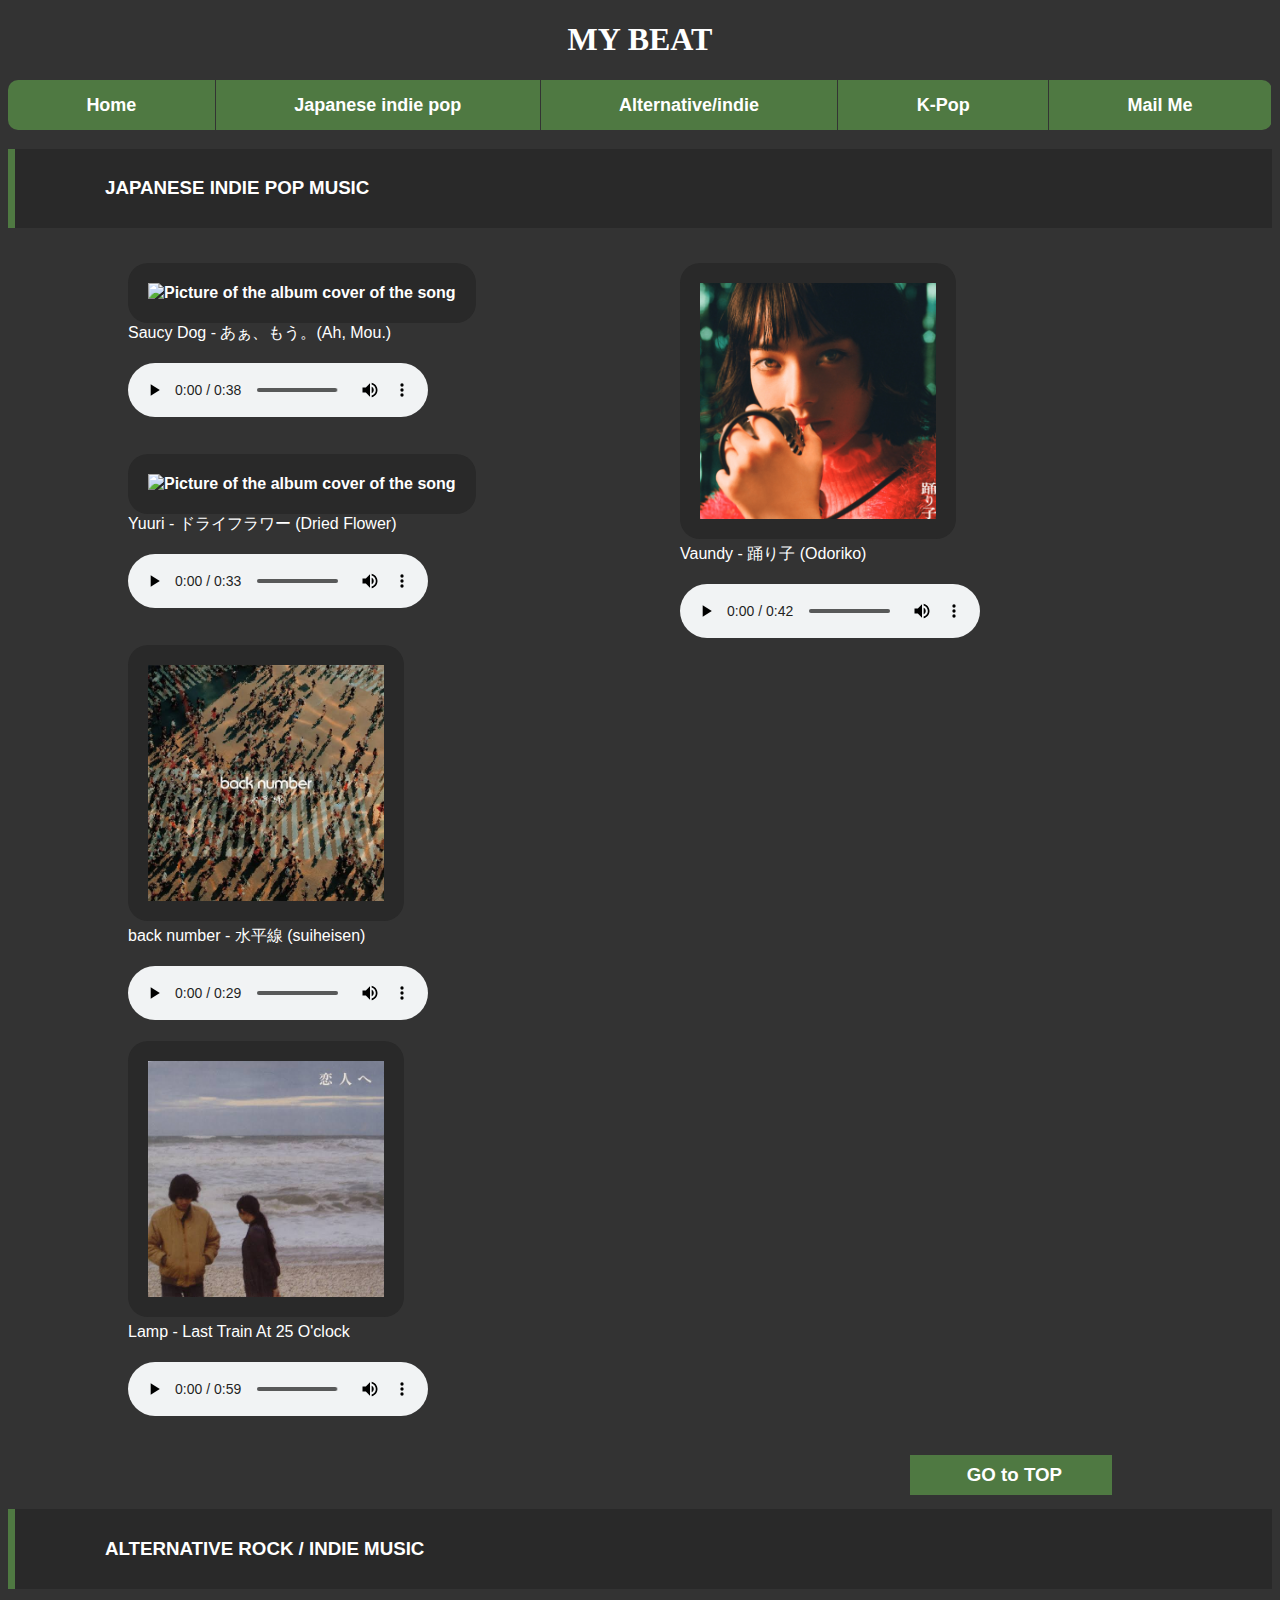
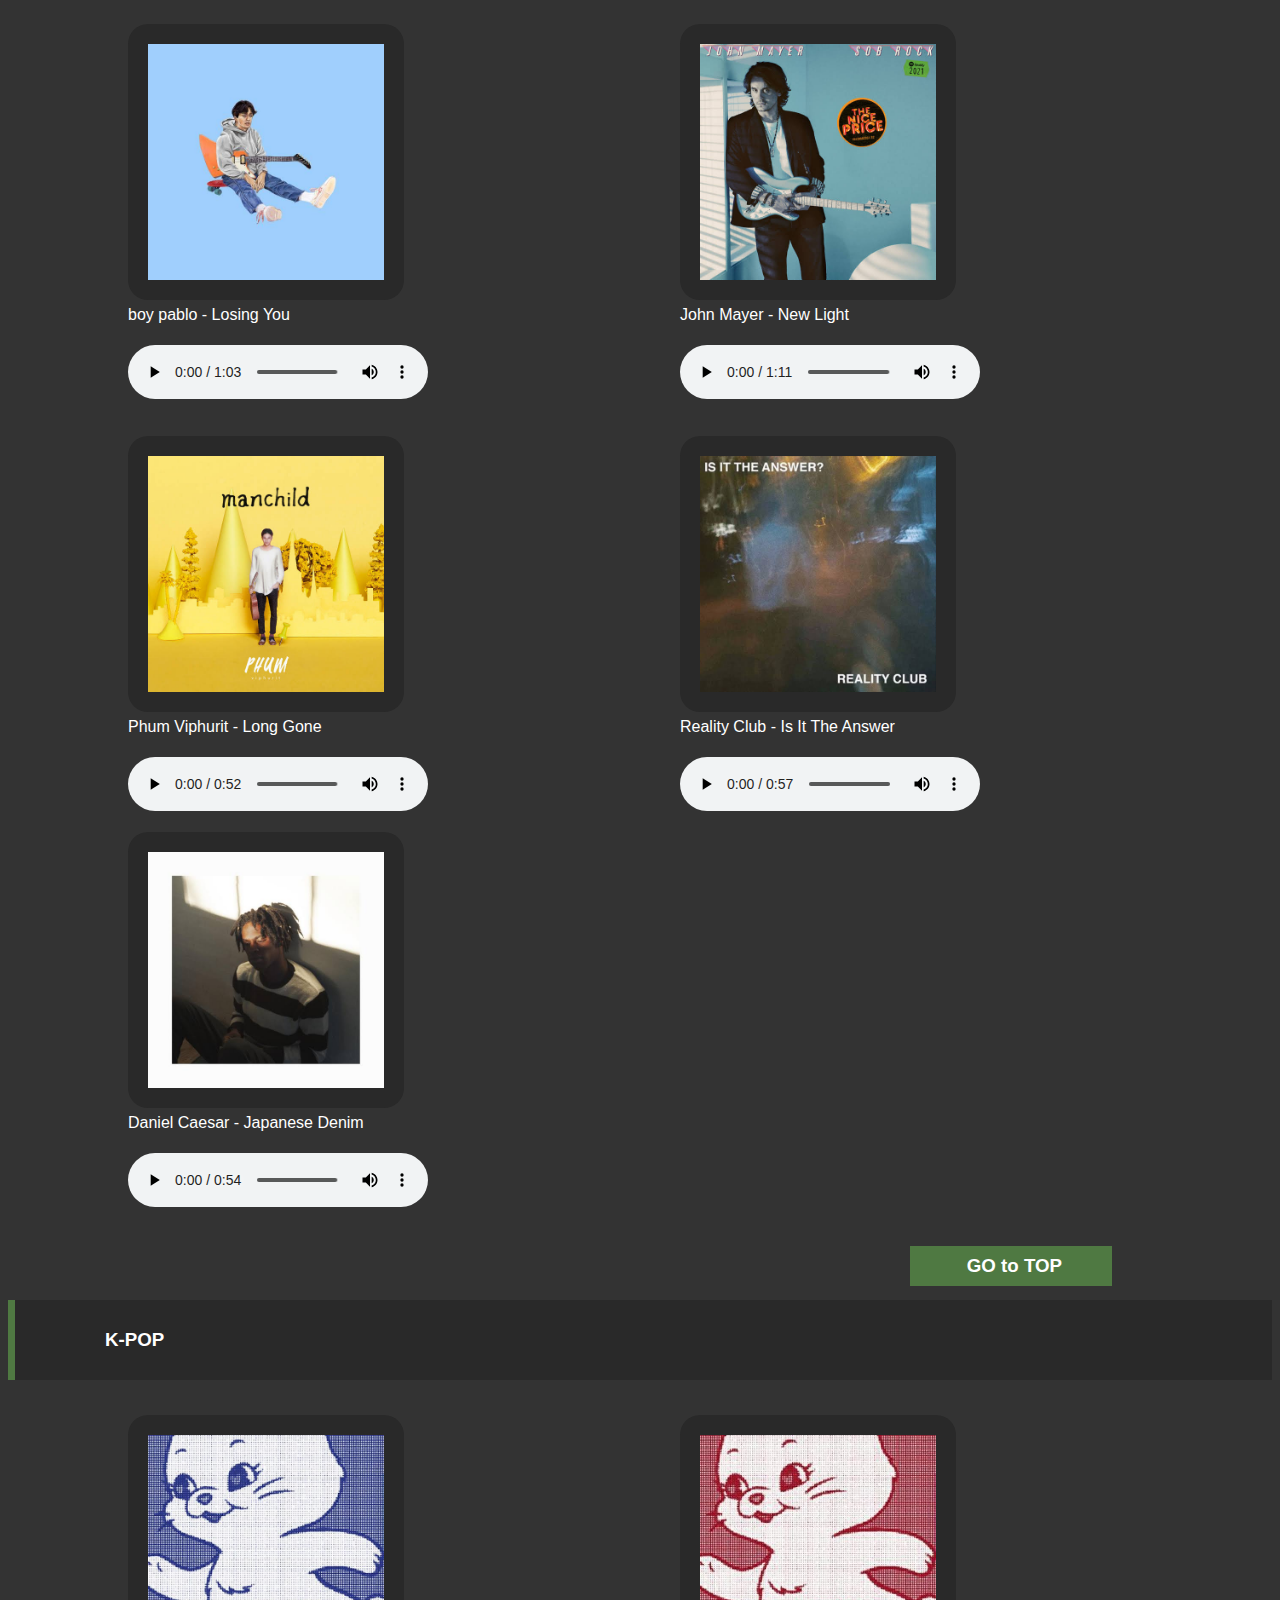
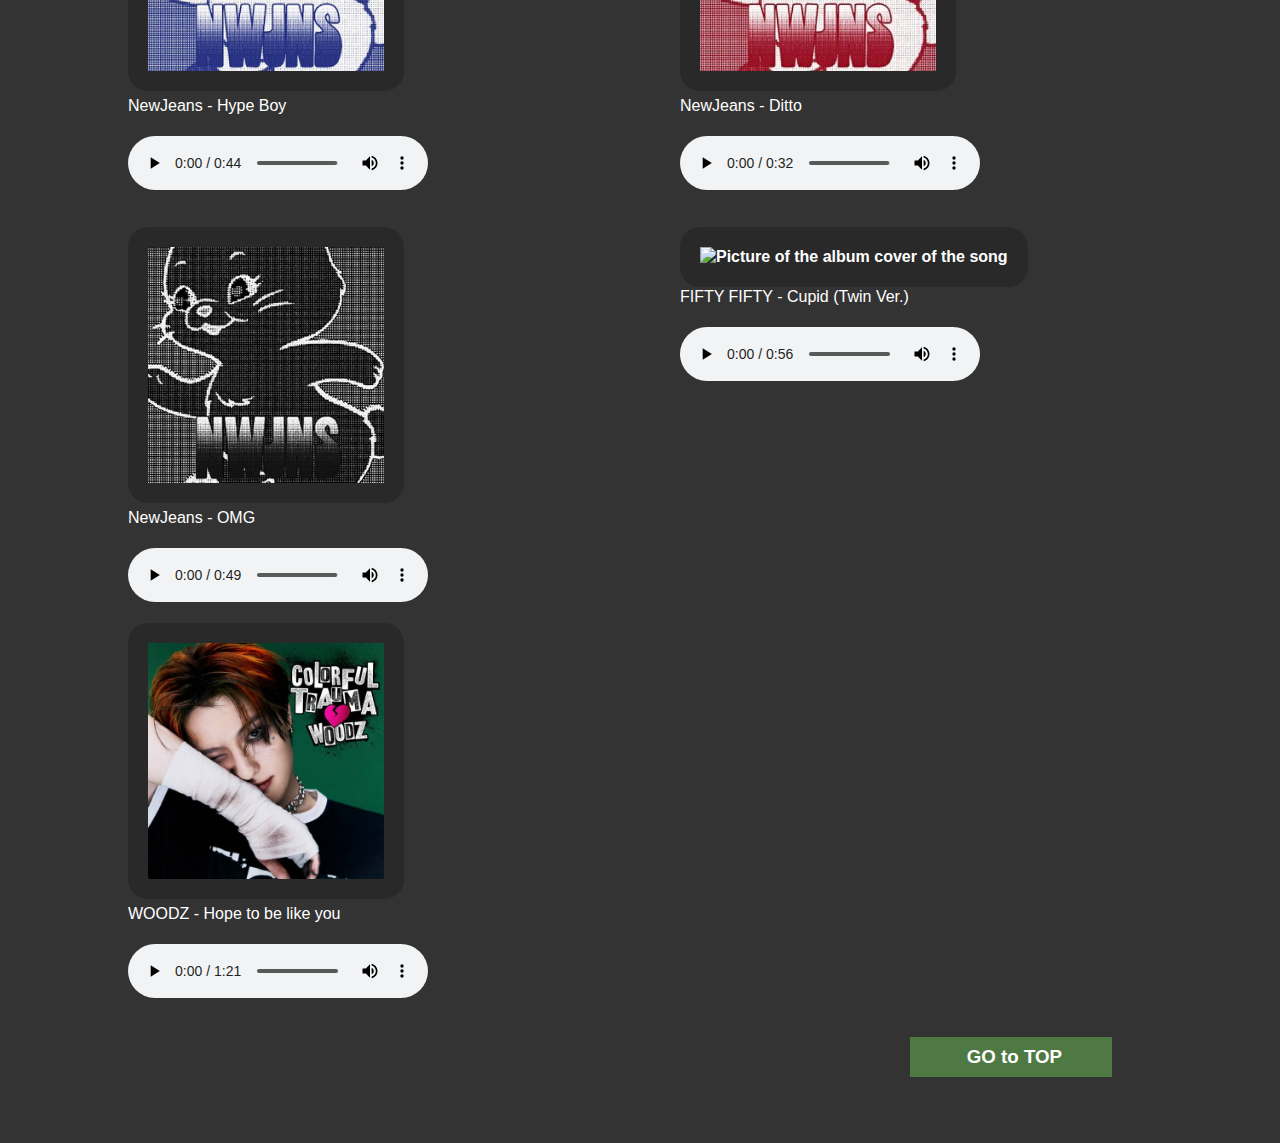
==== beat.html @ 1d6b4ab4 "Add files via upload" ====
<!DOCTYPE html> 
<html lang="en">
<head>
    <meta charset="utf-8">
	<meta name="author" content="Aaron Vincent B. Manlogon">
    <title>My Beat</title>
	<link rel="stylesheet" type="text/css" href="MANLOGON_resumeDesign_csad.css">
	<style>
	img {
		width:50%;
		height:50%;
		background-color: #292929;
		padding: 20px;
		border-radius: 20px;
		margin: 0px;
	  }
	</style>
</head>

<body>
	<blockquote>
	<h1 id="top" style="text-align:center"> MY BEAT </h1>
	</blockquote>
	<ul style="text-align:center" class="nav">
	  <li><a href= "index.html">Home</a></li>
	  <li><a href="#japanese">Japanese indie pop</a></li>
	  <li><a href="#alter">Alternative/indie</a></li>
	  <li><a href="#kpop">K-Pop</a></li>
	  <li><a href="mailto:manlogon.aaronvincent@ue.edu.ph">Mail Me</a></li>
	</ul>
	
	<h3 id="japanese"><blockquote>JAPANESE INDIE POP MUSIC</blockquote></h3>
	<blockquote><blockquote>
	<div class="beat" style="float:left">
	<figure>
	<a class="imgs" href="Images/AhMou.jpeg">
	<img src="Images/AhMou.jpeg" alt="Picture of the album cover of the song"></a>
	<figcaption>Saucy Dog - あぁ、もう。(Ah, Mou.)</figcaption><br>
	<audio src="Audio/AhMou_sample.m4a" controls>Saucy Dog - あぁ、もう。(Ah, Mou.)</audio>
	</figure>
	</div>
	
	<div class="beat" style="float:right">
	<figure>
	<a class="imgs" href="Images/odoriko.png">
	<img src="Images/odoriko.png" alt="Picture of the album cover of the song"></a>
	<figcaption>Vaundy - 踊り子 (Odoriko)</figcaption><br>
	<audio src="Audio/odoriko_sample.m4a" controls>Vaundy - 踊り子 (Odoriko)</audio>
	</figure>
	</div>
	
	<div class="beat" style="float:left">
	<figure>
	<a class="imgs" href="Images/DriedFlower.jpeg">
	<img src="Images/DriedFlower.jpeg" alt="Picture of the album cover of the song"></a>
	<figcaption>Yuuri - ドライフラワー (Dried Flower)</figcaption><br>
	<audio src="Audio/DriedFlower_sample.m4a" controls>Yuuri - ドライフラワー (Dried Flower)</audio>
	</figure>
	</div>
	
	<div class="beat" style="float:right">
	<figure>
	<a class="imgs" href="Images/suiheisen.jpeg">
	<img src="Images/suiheisen.jpeg" alt="Picture of the album cover of the song"></a>
	<figcaption>back number - 水平線 (suiheisen)</figcaption><br>
	<audio src="Audio/suiheisen_sample.m4a" controls>back number - 水平線 (suiheisen)</audio>
	</figure>
	</div>
	
	<div class="beat" style="float:center">
	<figure>
	<a class="imgs" href="Images/lamp.jpeg">
	<img src="Images/lamp.jpeg" alt="Picture of the album cover of the song"></a>
	<figcaption>Lamp - Last Train At 25 O'clock</figcaption><br>
	<audio src="Audio/lamp_sample.m4a" controls>Lamp - Last Train At 25 O'clock</audio>
	</figure>
	</div>


	<div style="float:right">
	<blockquote><blockquote><a style="text-decoration:none" href="#top">
	<h3 style="text-align:right;background-color:#4F7942;"> GO to TOP 
	</h3></a></blockquote></blockquote>
	</div>
	</blockquote></blockquote>

	<br><br><br>
	<h3 id="alter"><blockquote>ALTERNATIVE ROCK / INDIE MUSIC</blockquote></h3>
	<blockquote><blockquote>
	<div class="beat" style="float:left">
	<figure>
	<a class="imgs" href="Images/LosingYou.jpeg">
	<img src="Images/LosingYou.jpeg" alt="Picture of the album cover of the song"></a>
	<figcaption>boy pablo - Losing You</figcaption><br>
	<audio src="Audio/LosingYou_sample.m4a" controls>boy pablo - Losing You</audio>
	</figure>
	</div>
	
	<div class="beat" style="float:right">
	<figure>
	<a class="imgs" href="Images/NewLight.jpeg">
	<img src="Images/NewLight.jpeg" alt="Picture of the album cover of the song"></a>
	<figcaption>John Mayer - New Light</figcaption><br>
	<audio src="Audio/NewLight_sample.m4a" controls>John Mayer - New Light</audio>
	</figure>
	</div>
	
	<div class="beat" style="float:left">
	<figure>
	<a class="imgs" href="Images/LongGone.jpeg">
	<img src="Images/LongGone.jpeg" alt="Picture of the album cover of the song"></a>
	<figcaption>Phum Viphurit - Long Gone</figcaption><br>
	<audio src="Audio/LongGone_sample.m4a" controls>Phum Viphurit - Long Gone</audio>
	</figure>
	</div>
	
	<div class="beat" style="float:right">
	<figure>
	<a class="imgs" href="Images/answer.jpeg">
	<img src="Images/answer.jpeg" alt="Picture of the album cover of the song"></a>
	<figcaption>Reality Club - Is It The Answer</figcaption><br>
	<audio src="Audio/answer_sample.m4a" controls>Reality Club - Is It The Answer</audio>
	</figure>
	</div>
	
	<div class="beat" style="float:center">
	<figure>
	<a class="imgs" href="Images/jdenim.jpeg">
	<img src="Images/jdenim.jpeg" alt="Picture of the album cover of the song"></a>
	<figcaption>Daniel Caesar - Japanese Denim</figcaption><br>
	<audio src="Audio/jdenim_sample.m4a" controls>Daniel Caesar - Japanese Denim</audio>
	</figure>
	</div>
	
	<div style="float:right">
	<blockquote><blockquote><a style="text-decoration:none" href="#top">
	<h3 style="text-align:right;background-color:#4F7942;"> GO to TOP 
	</h3></a></blockquote></blockquote>
	</div>
	</blockquote></blockquote>
	
	<br><br><br>
	<h3 id="kpop"><blockquote>K-POP</blockquote></h3>
	<blockquote><blockquote>
	<div class="beat" style="float:left">
	<figure>
	<a class="imgs" href="Images/hypeboy.jpeg">
	<img src="Images/hypeboy.jpeg" alt="Picture of the album cover of the song"></a>
	<figcaption>NewJeans - Hype Boy</figcaption><br>
	<audio src="Audio/hypeboy_sample.m4a" controls>NewJeans - Hype Boy</audio>
	</figure>
	</div>
	
	<div class="beat" style="float:right">
	<figure>
	<a class="imgs" href="Images/ditto.jpg">
	<img src="Images/ditto.jpg" alt="Picture of the album cover of the song"></a>
	<figcaption>NewJeans - Ditto</figcaption><br>
	<audio src="Audio/ditto_sample.m4a" controls>NewJeans - Ditto</audio>
	</figure>
	</div>
	
	<div class="beat" style="float:left">
	<figure>
	<a class="imgs" href="Images/OMG.jpg">
	<img src="Images/OMG.jpg" alt="Picture of the album cover of the song"></a>
	<figcaption>NewJeans - OMG</figcaption><br>
	<audio src="Audio/OMG_sample.m4a" controls>NewJeans - OMG</audio>
	</figure>
	</div>
	
	<div class="beat" style="float:right">
	<figure>
	<a class="imgs" href="Images/cupid.jpeg">
	<img src="Images/cupid.jpeg" alt="Picture of the album cover of the song"></a>
	<figcaption>FIFTY FIFTY - Cupid (Twin Ver.)</figcaption><br>
	<audio src="Audio/cupid_sample.m4a" controls>FIFTY FIFTY - Cupid (Twin Ver.)audio>
	</figure>
	</div>
	
	<div class="beat" style="float:center">
	<figure>
	<a class="imgs" href="Images/woodz.jpeg">
	<img src="Images/woodz.jpeg" alt="Picture of the album cover of the song"></a>
	<figcaption>WOODZ - Hope to be like you</figcaption><br>
	<audio src="Audio/woodz_sample.m4a" controls>WOODZ - Hope to be like you</audio>
	</figure>
	</div>
	
	<div style="float:right">
	<blockquote><blockquote><a style="text-decoration:none" href="#top">
	<h3 style="text-align:right;background-color:#4F7942;"> GO to TOP 
	</h3></a></blockquote></blockquote>
	</div>
	<br><br><br><br><br><br>
	</blockquote></blockquote>
</body>

</html>
---- MANLOGON_resumeDesign_csad.css ----
body {
  background-color: #333333;
  color: white;
  font-family: verdana, sans-serif;
}
h1#TOP {
  text-align: center
}
h1, h4 {
  text-align: left;
  color: white;
  font-family: Georgia, Serif;
}
h2 {
  background-color: #4F7942;
  color: white;
  font-family: Georgia, Serif;
}
h3 {
  text-align: left;
  border-left: 7.5px solid #4F7942;
  background-color: #292929;
  padding: 10px 50px;
}
div {
  text-align: left;
  line-height: 125%;
}
h4 {
  border-left: 7.5px solid #4F7942;
  background-color: #292929;
  padding: 10px 20px;
}
ul, p {
  background-color: #292929;
  padding: 10px 20px;
  border-radius: 10px;
} 
hr {
  border: 1px solid #4F7942; NOSHADE;
}
a {
	color: white;
	font-family:verdana, sans-serif;
	font-weight:bold;
}
a:hover {
	color: yellow;
	font-weight:bold;
}
a:active{
	color:#4F7942
	}
a:link {
	text-decoration:none;
}
img {
	width:50%;
	height:50%;
	background-color: #292929;
	padding: 20px 20px;
	border-radius: 20px;
	margin: 20px;
}
.center {
    display: block;
	margin-left: auto;
	margin-right: auto;
	width: 50%;
}

ul.nav {
	margin:0;
	padding:0;
	list-style:none;
	height:50px; line-height:50px; 
	background:#4F7942; /* bg color */
	font-family:Verdana, sans-serif;
	font-size:18px;
}
ul.nav li {
	border-right:1px solid #333333; /* border */
	float:left;
}
ul.nav a {
	display:block;
	padding:0 50px;
	color:white;
	text-decoration:none;
}
ul.nav a:hover,
ul.nav li.current a {
	background:#0F7942;
}

a:hover.imgs {
	opacity: 0.7;
}


	.nav {
   		display: grid;
   		grid-template-columns: auto auto auto auto auto;
 	}
	.beat {
		height: 50%;
		width: 50%;
	}
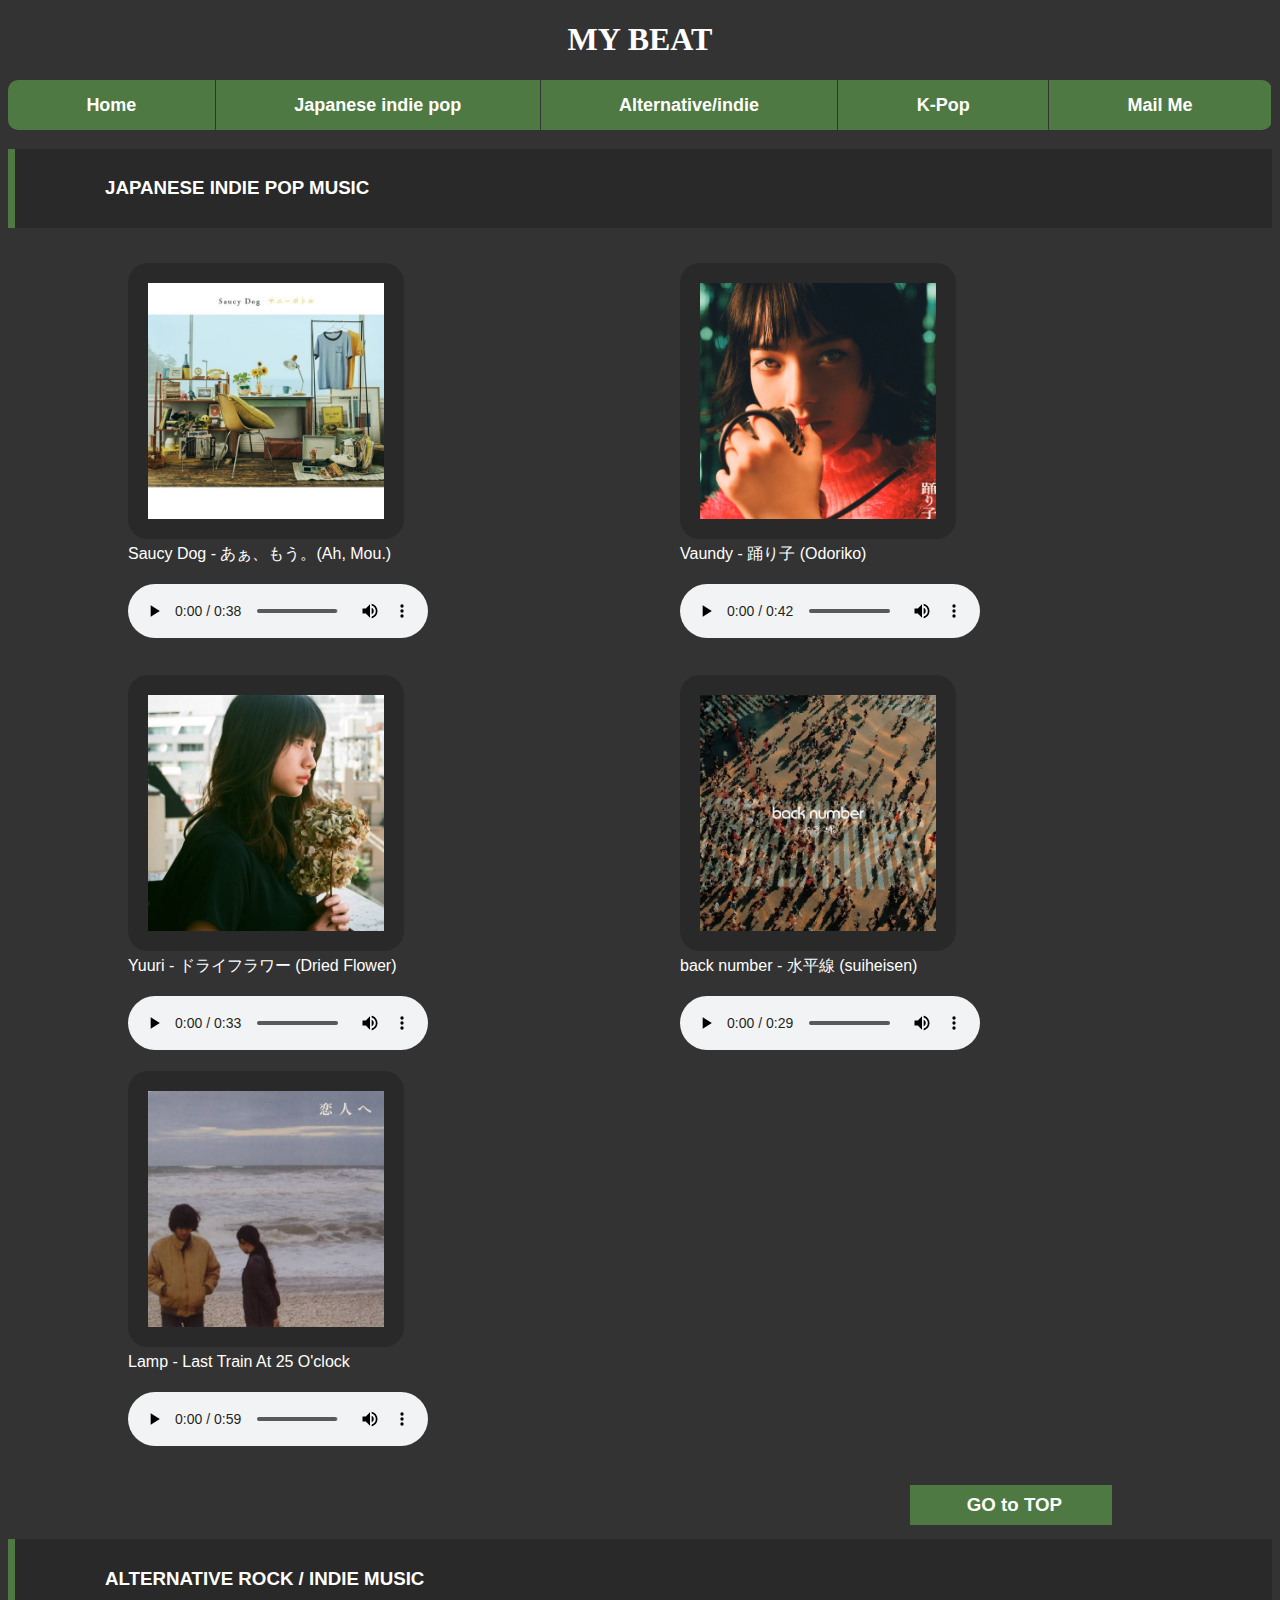
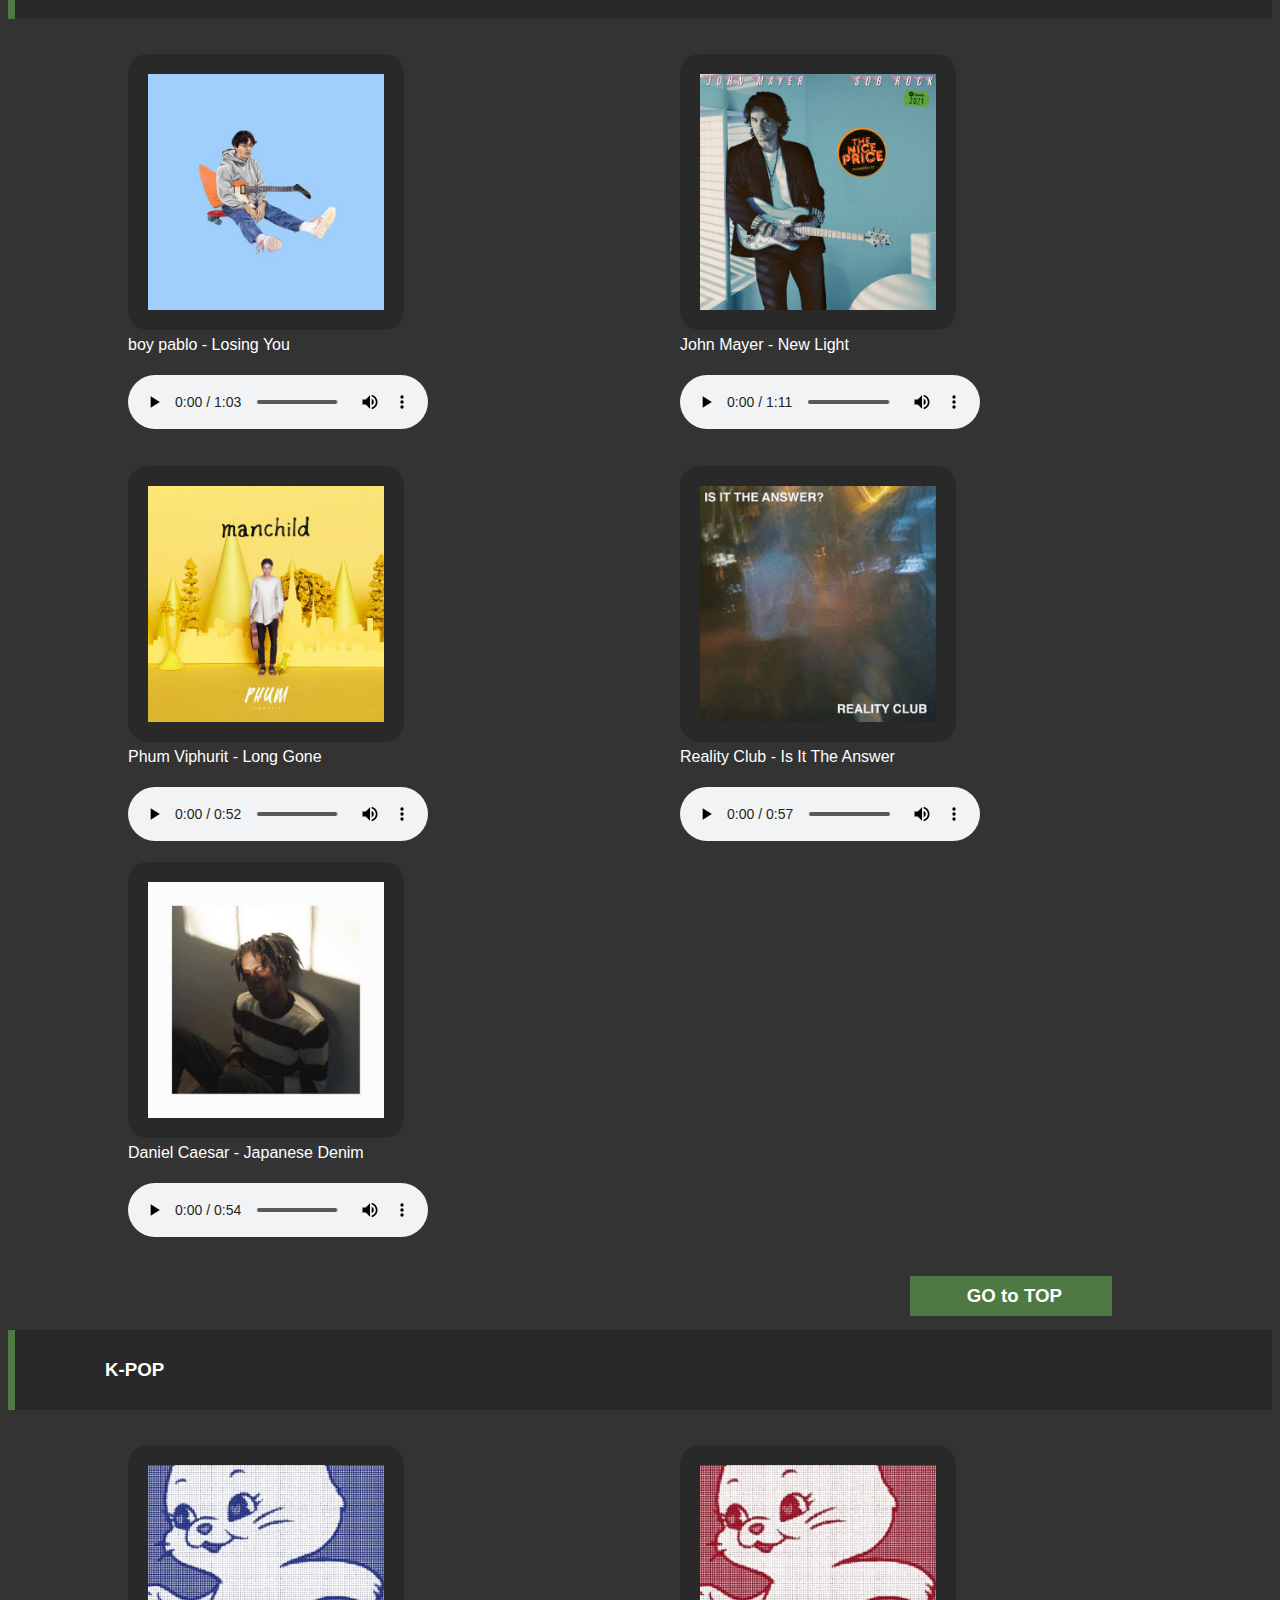
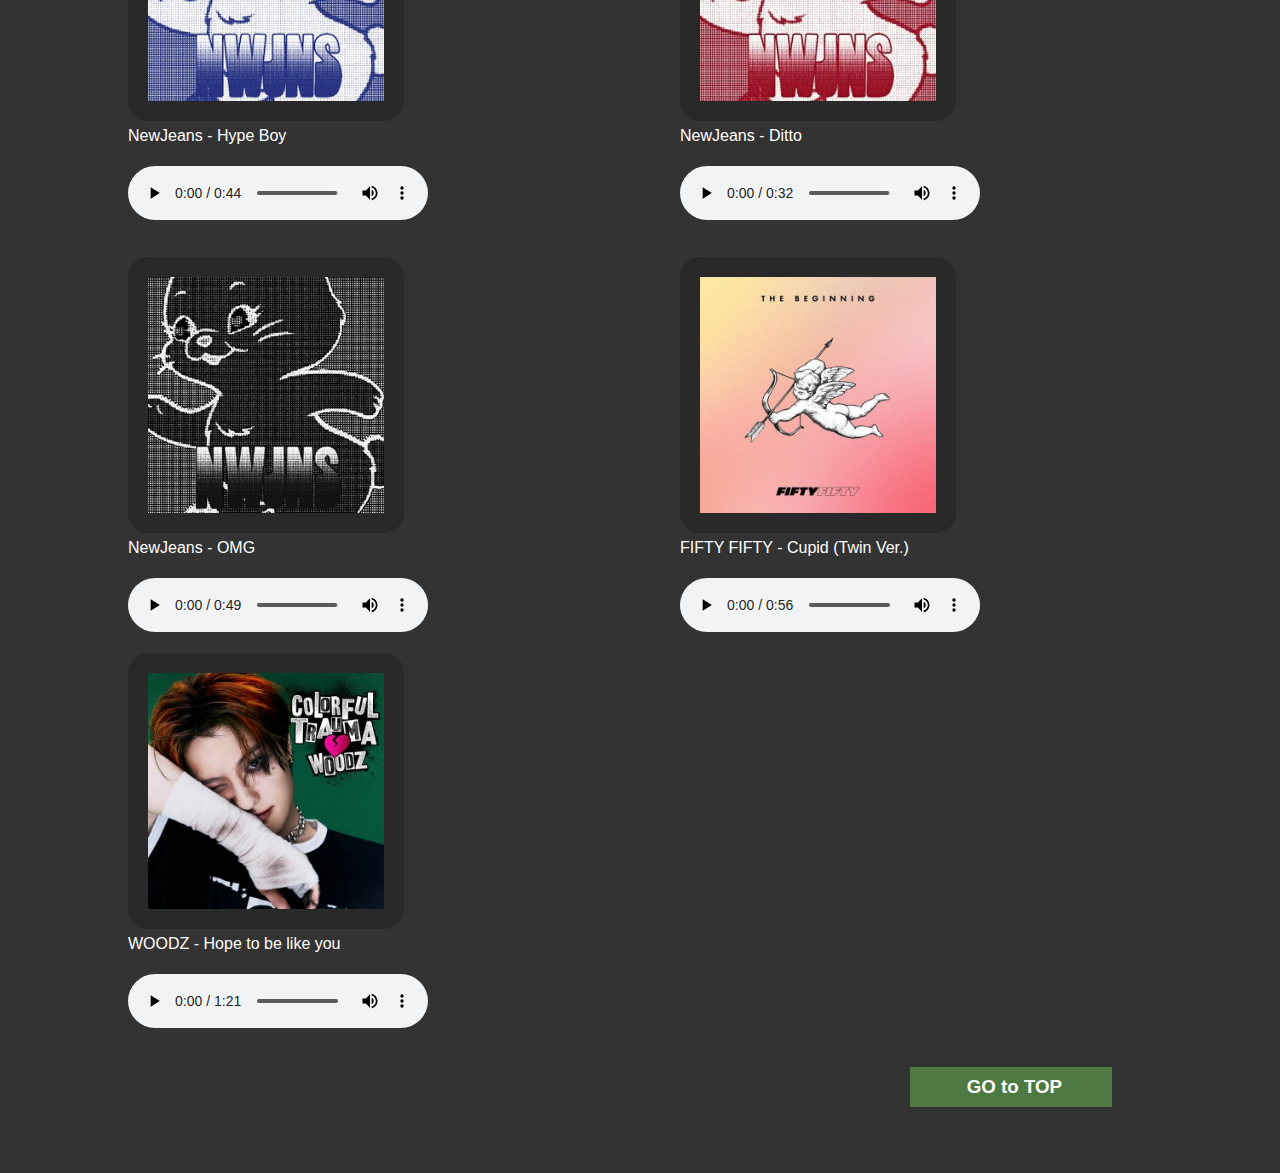
==== commit 59fb28c2: "Add files via upload" ====
--- a/beat.html
+++ b/beat.html
@@ -34,7 +34,7 @@
 	<div class="beat" style="float:left">
 	<figure>
 	<a class="imgs" href="Images/AhMou.jpeg">
-	<img src="Images/AhMou.jpeg" alt="Picture of the album cover of the song"></a>
+	<img src="Images/ahmou.jpeg" alt="Picture of the album cover of the song"></a>
 	<figcaption>Saucy Dog - あぁ、もう。(Ah, Mou.)</figcaption><br>
 	<audio src="Audio/AhMou_sample.m4a" controls>Saucy Dog - あぁ、もう。(Ah, Mou.)</audio>
 	</figure>
@@ -52,7 +52,7 @@
 	<div class="beat" style="float:left">
 	<figure>
 	<a class="imgs" href="Images/DriedFlower.jpeg">
-	<img src="Images/DriedFlower.jpeg" alt="Picture of the album cover of the song"></a>
+	<img src="Images/driedflower.jpeg" alt="Picture of the album cover of the song"></a>
 	<figcaption>Yuuri - ドライフラワー (Dried Flower)</figcaption><br>
 	<audio src="Audio/DriedFlower_sample.m4a" controls>Yuuri - ドライフラワー (Dried Flower)</audio>
 	</figure>
@@ -171,8 +171,8 @@
 	
 	<div class="beat" style="float:right">
 	<figure>
-	<a class="imgs" href="Images/cupid.jpeg">
-	<img src="Images/cupid.jpeg" alt="Picture of the album cover of the song"></a>
+	<a class="imgs" href="Images/Cupid.jpeg">
+	<img src="Images/Cupid.jpeg" alt="Picture of the album cover of the song"></a>
 	<figcaption>FIFTY FIFTY - Cupid (Twin Ver.)</figcaption><br>
 	<audio src="Audio/cupid_sample.m4a" controls>FIFTY FIFTY - Cupid (Twin Ver.)audio>
 	</figure>
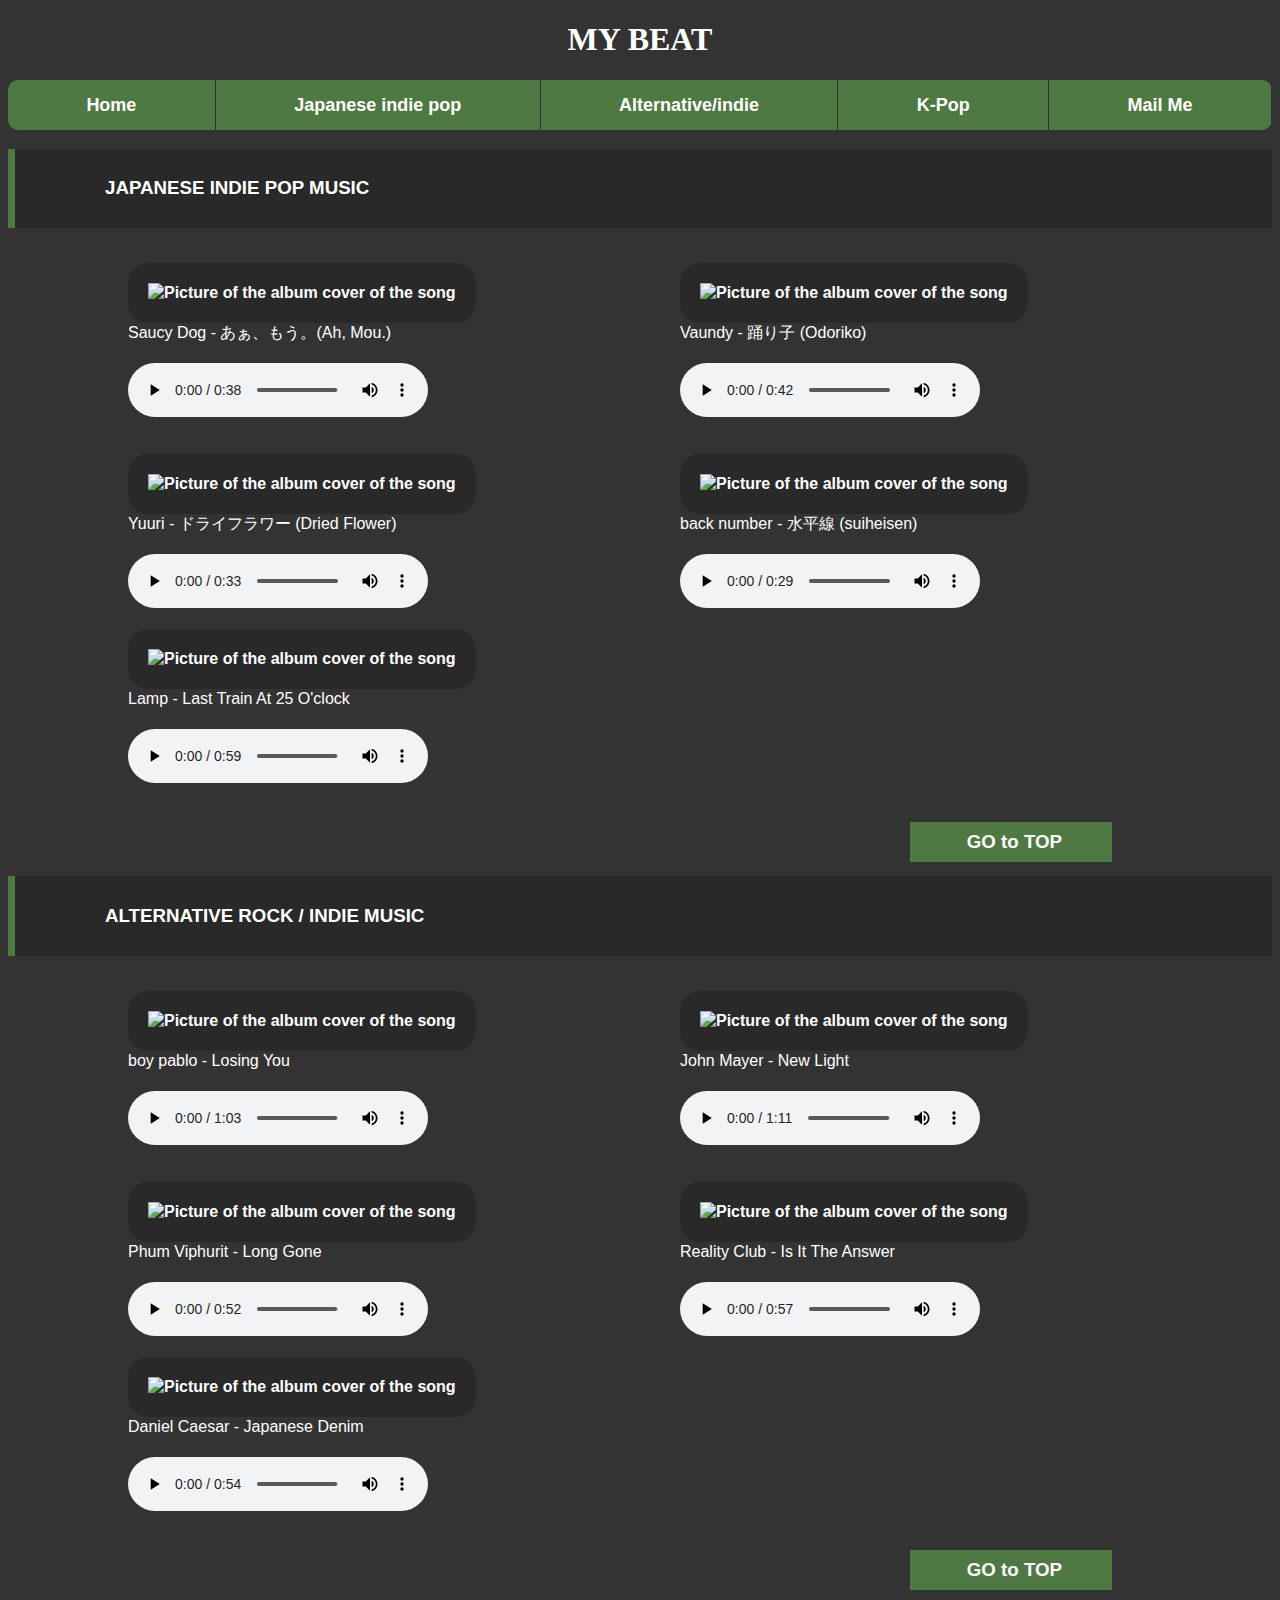
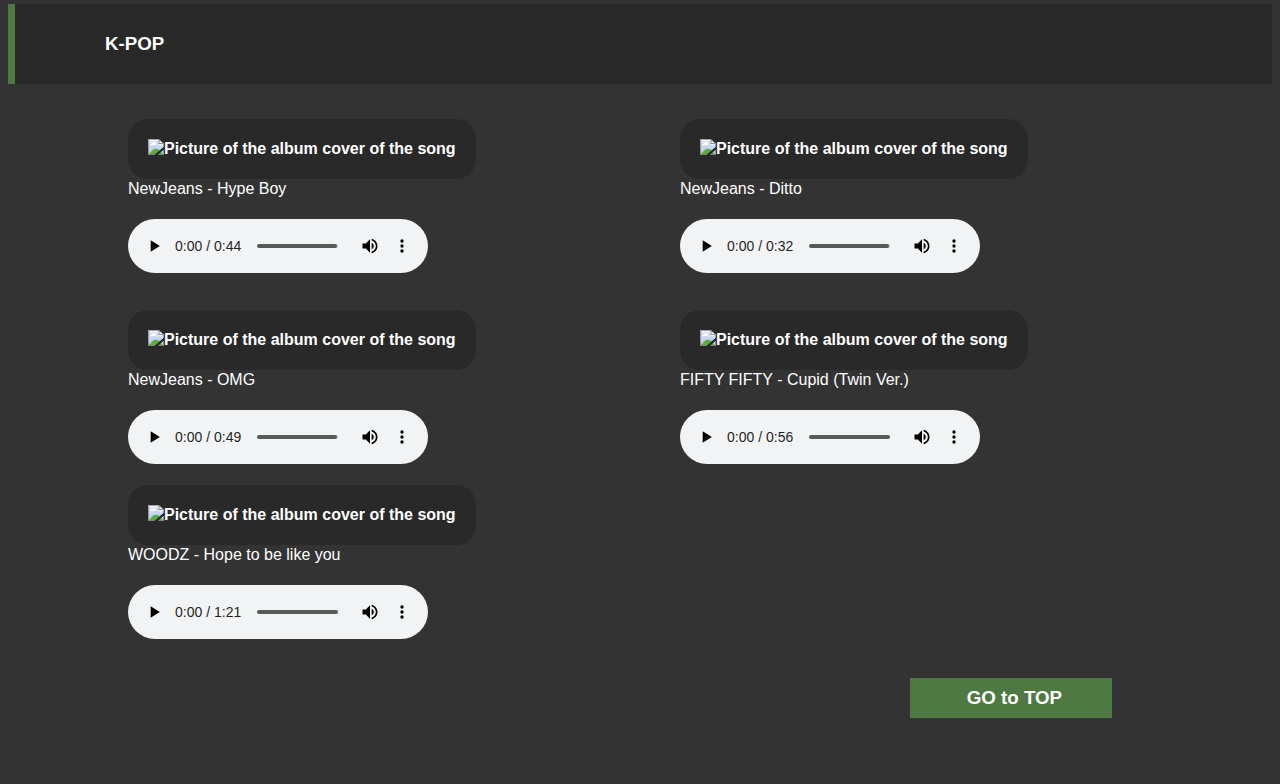
==== commit 08e2eee2: "Add files via upload" ====
--- a/beat.html
+++ b/beat.html
@@ -4,7 +4,7 @@
     <meta charset="utf-8">
 	<meta name="author" content="Aaron Vincent B. Manlogon">
     <title>My Beat</title>
-	<link rel="stylesheet" type="text/css" href="MANLOGON_resumeDesign_csad.css">
+	<link rel="stylesheet" type="text/css" href="style.css">
 	<style>
 	img {
 		width:50%;
@@ -33,7 +33,7 @@
 	<blockquote><blockquote>
 	<div class="beat" style="float:left">
 	<figure>
-	<a class="imgs" href="Images/AhMou.jpeg">
+	<a class="imgs" href="Images/ahmou.jpeg" target="new">
 	<img src="Images/ahmou.jpeg" alt="Picture of the album cover of the song"></a>
 	<figcaption>Saucy Dog - あぁ、もう。(Ah, Mou.)</figcaption><br>
 	<audio src="Audio/AhMou_sample.m4a" controls>Saucy Dog - あぁ、もう。(Ah, Mou.)</audio>
@@ -42,7 +42,7 @@
 	
 	<div class="beat" style="float:right">
 	<figure>
-	<a class="imgs" href="Images/odoriko.png">
+	<a class="imgs" href="Images/odoriko.png" target="new">
 	<img src="Images/odoriko.png" alt="Picture of the album cover of the song"></a>
 	<figcaption>Vaundy - 踊り子 (Odoriko)</figcaption><br>
 	<audio src="Audio/odoriko_sample.m4a" controls>Vaundy - 踊り子 (Odoriko)</audio>
@@ -51,7 +51,7 @@
 	
 	<div class="beat" style="float:left">
 	<figure>
-	<a class="imgs" href="Images/DriedFlower.jpeg">
+	<a class="imgs" href="Images/driedflower.jpeg" target="new">
 	<img src="Images/driedflower.jpeg" alt="Picture of the album cover of the song"></a>
 	<figcaption>Yuuri - ドライフラワー (Dried Flower)</figcaption><br>
 	<audio src="Audio/DriedFlower_sample.m4a" controls>Yuuri - ドライフラワー (Dried Flower)</audio>
@@ -60,7 +60,7 @@
 	
 	<div class="beat" style="float:right">
 	<figure>
-	<a class="imgs" href="Images/suiheisen.jpeg">
+	<a class="imgs" href="Images/suiheisen.jpeg" target="new">
 	<img src="Images/suiheisen.jpeg" alt="Picture of the album cover of the song"></a>
 	<figcaption>back number - 水平線 (suiheisen)</figcaption><br>
 	<audio src="Audio/suiheisen_sample.m4a" controls>back number - 水平線 (suiheisen)</audio>
@@ -69,7 +69,7 @@
 	
 	<div class="beat" style="float:center">
 	<figure>
-	<a class="imgs" href="Images/lamp.jpeg">
+	<a class="imgs" href="Images/lamp.jpeg" target="new">
 	<img src="Images/lamp.jpeg" alt="Picture of the album cover of the song"></a>
 	<figcaption>Lamp - Last Train At 25 O'clock</figcaption><br>
 	<audio src="Audio/lamp_sample.m4a" controls>Lamp - Last Train At 25 O'clock</audio>
@@ -89,7 +89,7 @@
 	<blockquote><blockquote>
 	<div class="beat" style="float:left">
 	<figure>
-	<a class="imgs" href="Images/LosingYou.jpeg">
+	<a class="imgs" href="Images/LosingYou.jpeg" target="new">
 	<img src="Images/LosingYou.jpeg" alt="Picture of the album cover of the song"></a>
 	<figcaption>boy pablo - Losing You</figcaption><br>
 	<audio src="Audio/LosingYou_sample.m4a" controls>boy pablo - Losing You</audio>
@@ -98,7 +98,7 @@
 	
 	<div class="beat" style="float:right">
 	<figure>
-	<a class="imgs" href="Images/NewLight.jpeg">
+	<a class="imgs" href="Images/NewLight.jpeg" target="new">
 	<img src="Images/NewLight.jpeg" alt="Picture of the album cover of the song"></a>
 	<figcaption>John Mayer - New Light</figcaption><br>
 	<audio src="Audio/NewLight_sample.m4a" controls>John Mayer - New Light</audio>
@@ -107,7 +107,7 @@
 	
 	<div class="beat" style="float:left">
 	<figure>
-	<a class="imgs" href="Images/LongGone.jpeg">
+	<a class="imgs" href="Images/LongGone.jpeg" target="new">
 	<img src="Images/LongGone.jpeg" alt="Picture of the album cover of the song"></a>
 	<figcaption>Phum Viphurit - Long Gone</figcaption><br>
 	<audio src="Audio/LongGone_sample.m4a" controls>Phum Viphurit - Long Gone</audio>
@@ -116,7 +116,7 @@
 	
 	<div class="beat" style="float:right">
 	<figure>
-	<a class="imgs" href="Images/answer.jpeg">
+	<a class="imgs" href="Images/answer.jpeg" target="new">
 	<img src="Images/answer.jpeg" alt="Picture of the album cover of the song"></a>
 	<figcaption>Reality Club - Is It The Answer</figcaption><br>
 	<audio src="Audio/answer_sample.m4a" controls>Reality Club - Is It The Answer</audio>
@@ -125,7 +125,7 @@
 	
 	<div class="beat" style="float:center">
 	<figure>
-	<a class="imgs" href="Images/jdenim.jpeg">
+	<a class="imgs" href="Images/jdenim.jpeg" target="new">
 	<img src="Images/jdenim.jpeg" alt="Picture of the album cover of the song"></a>
 	<figcaption>Daniel Caesar - Japanese Denim</figcaption><br>
 	<audio src="Audio/jdenim_sample.m4a" controls>Daniel Caesar - Japanese Denim</audio>
@@ -144,7 +144,7 @@
 	<blockquote><blockquote>
 	<div class="beat" style="float:left">
 	<figure>
-	<a class="imgs" href="Images/hypeboy.jpeg">
+	<a class="imgs" href="Images/hypeboy.jpeg" target="new">
 	<img src="Images/hypeboy.jpeg" alt="Picture of the album cover of the song"></a>
 	<figcaption>NewJeans - Hype Boy</figcaption><br>
 	<audio src="Audio/hypeboy_sample.m4a" controls>NewJeans - Hype Boy</audio>
@@ -153,7 +153,7 @@
 	
 	<div class="beat" style="float:right">
 	<figure>
-	<a class="imgs" href="Images/ditto.jpg">
+	<a class="imgs" href="Images/ditto.jpg" target="new">
 	<img src="Images/ditto.jpg" alt="Picture of the album cover of the song"></a>
 	<figcaption>NewJeans - Ditto</figcaption><br>
 	<audio src="Audio/ditto_sample.m4a" controls>NewJeans - Ditto</audio>
@@ -162,7 +162,7 @@
 	
 	<div class="beat" style="float:left">
 	<figure>
-	<a class="imgs" href="Images/OMG.jpg">
+	<a class="imgs" href="Images/OMG.jpg" target="new">
 	<img src="Images/OMG.jpg" alt="Picture of the album cover of the song"></a>
 	<figcaption>NewJeans - OMG</figcaption><br>
 	<audio src="Audio/OMG_sample.m4a" controls>NewJeans - OMG</audio>
@@ -171,7 +171,7 @@
 	
 	<div class="beat" style="float:right">
 	<figure>
-	<a class="imgs" href="Images/Cupid.jpeg">
+	<a class="imgs" href="Images/Cupid.jpeg" target="new">
 	<img src="Images/Cupid.jpeg" alt="Picture of the album cover of the song"></a>
 	<figcaption>FIFTY FIFTY - Cupid (Twin Ver.)</figcaption><br>
 	<audio src="Audio/cupid_sample.m4a" controls>FIFTY FIFTY - Cupid (Twin Ver.)audio>
@@ -180,7 +180,7 @@
 	
 	<div class="beat" style="float:center">
 	<figure>
-	<a class="imgs" href="Images/woodz.jpeg">
+	<a class="imgs" href="Images/woodz.jpeg" target="new">
 	<img src="Images/woodz.jpeg" alt="Picture of the album cover of the song"></a>
 	<figcaption>WOODZ - Hope to be like you</figcaption><br>
 	<audio src="Audio/woodz_sample.m4a" controls>WOODZ - Hope to be like you</audio>
--- a/style.css
+++ b/style.css
@@ -0,0 +1,114 @@
+body {
+  background-color: #333333;
+  color: white;
+  font-family: verdana, sans-serif;
+}
+h1#TOP {
+  text-align: center
+}
+h1, h4 {
+  text-align: left;
+  color: white;
+  font-family: Georgia, Serif;
+}
+h2 {
+  background-color: #4F7942;
+  color: white;
+  font-family: Georgia, Serif;
+}
+h3 {
+  text-align: left;
+  border-left: 7.5px solid #4F7942;
+  background-color: #292929;
+  padding: 10px 50px;
+}
+div {
+  text-align: left;
+  line-height: 125%;
+}
+h4 {
+  border-left: 7.5px solid #4F7942;
+  background-color: #292929;
+  padding: 10px 20px;
+}
+ul, p {
+  background-color: #292929;
+  padding: 10px 20px;
+  border-radius: 10px;
+} 
+hr {
+  border: 1px solid #4F7942; NOSHADE;
+}
+a {
+	color: white;
+	font-family:verdana, sans-serif;
+	font-weight:bold;
+}
+a:hover {
+	color: yellow;
+	font-weight:bold;
+}
+a:active{
+	color:#4F7942
+	}
+a:link {
+	text-decoration:none;
+}
+img {
+	width:50%;
+	height:50%;
+	background-color: #292929;
+	padding: 20px 20px;
+	border-radius: 20px;
+	margin: 20px;
+}
+.center {
+    display: block;
+	margin-left: auto;
+	margin-right: auto;
+	width: 50%;
+}
+
+ul.nav, ul.nav2 {
+	margin:0;
+	padding:0;
+	list-style:none;
+	height:50px; line-height:50px; 
+	background:#4F7942; /* bg color */
+	font-family:Verdana, sans-serif;
+	font-size:18px;
+}
+ul.nav li, ul.nav2 li {
+	border-right:1px solid #333333; /* border */
+	float:left;
+}
+ul.nav a, ul.nav2 a {
+	display:block;
+	padding:0 50px;
+	color:white;
+	text-decoration:none;
+}
+ul.nav a:hover,
+ul.nav li.current a,
+ul.nav2 a:hover,
+ul.nav2 li.current a {
+	background:#0F7942;
+}
+
+a:hover.imgs {
+	opacity: 0.7;
+}
+
+
+.nav {
+   	display: grid;
+   	grid-template-columns: auto auto auto auto auto;
+}
+.beat {
+	height: 50%;
+	width: 50%;
+}
+.nav2 {
+   	display: grid;
+   	grid-template-columns: auto auto auto auto;
+}